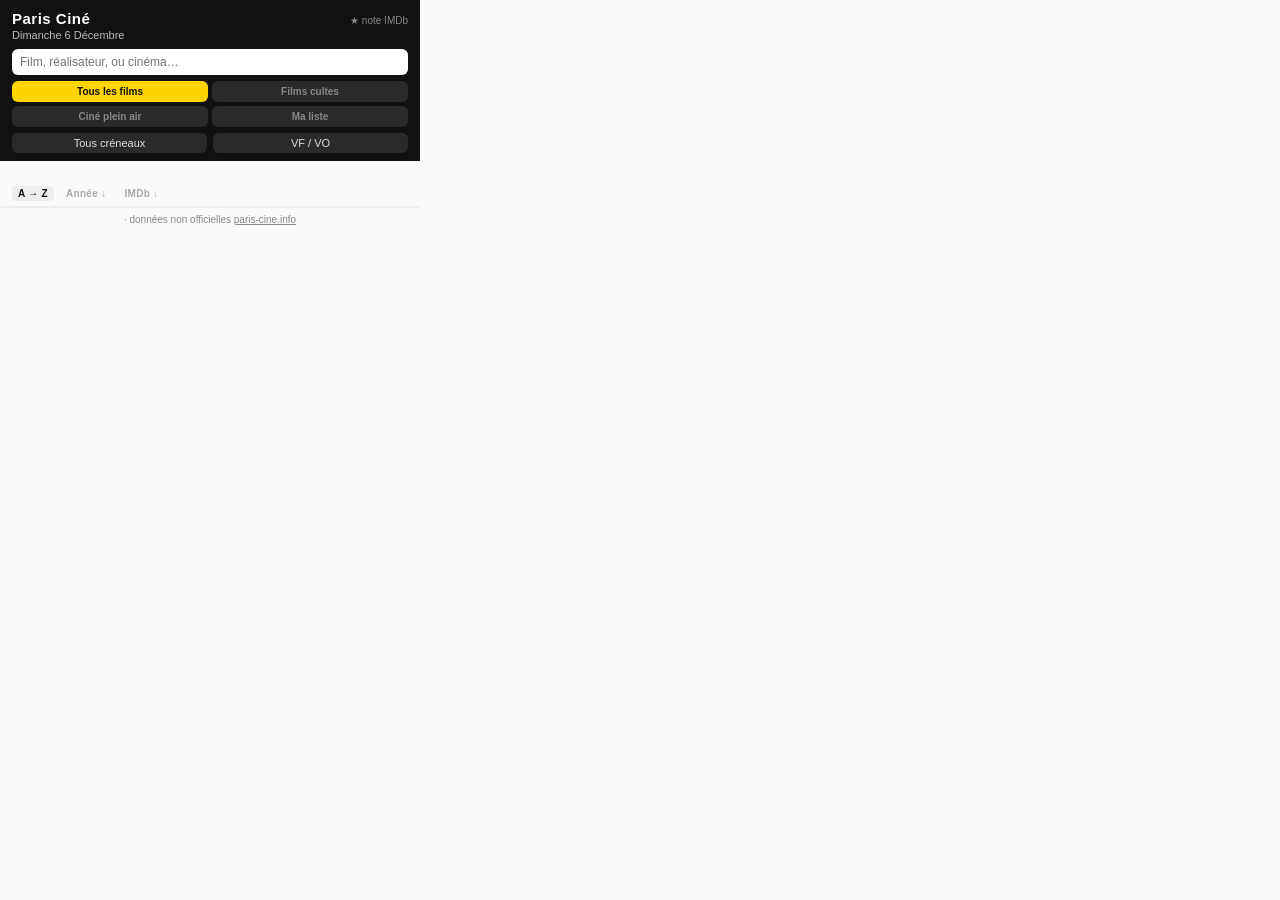
==== popup.html @ 2251f707 "Initial commit — extension + website" ====
<!doctype html>
<html lang="fr">
<head>
<meta charset="utf-8">
<title>Paris Ciné Aujourd'hui</title>
<link rel="stylesheet" href="popup.css">
</head>
<body>
  <header>
    <div id="header-top">
      <h1>Paris Ciné</h1>
      <span id="imdb-legend">★ note IMDb</span>
    </div>
    <div id="date-label"></div>
    <input id="search" type="search" placeholder="Film, réalisateur, ou cinéma…" autocomplete="off">
    <div id="filters">
      <div id="tabs">
        <button class="tab active" data-tab="all">Tous les films</button>
        <button class="tab" data-tab="cultes">Films cultes</button>
        <button class="tab" data-tab="villette">Ciné plein air</button>
        <button class="tab" data-tab="watchlist">Ma liste</button>
      </div>
      <div id="showtime-filters">
        <select id="time-filter">
          <option value="all">Tous créneaux</option>
          <option value="morning">Matin (avant 12h)</option>
          <option value="afternoon">Après-midi (12h–18h)</option>
          <option value="evening">Soir (après 18h)</option>
        </select>
        <select id="version-filter">
          <option value="all">VF / VO</option>
          <option value="vo">VO</option>
          <option value="vf">VF</option>
        </select>
      </div>
    </div>
  </header>
  <div id="status"></div>
  <div id="sort-bar">
    <button class="sort-btn active" data-sort="alpha">A → Z</button>
    <button class="sort-btn" data-sort="year">Année ↓</button>
    <button class="sort-btn" data-sort="imdb">IMDb ↓</button>
  </div>
  <ul id="movie-list"></ul>
  <div id="villette-list"></div>
  <div id="watchlist-list"></div>
  <footer>
    <span id="count-label"></span>
    · <span id="footer-source">données non officielles <a href="https://www.paris-cine.info" target="_blank" rel="noopener">paris-cine.info</a></span>
  </footer>
  <script src="popup.js"></script>
</body>
</html>
---- popup.css ----
* { box-sizing: border-box; }

body {
  margin: 0;
  width: 420px;
  max-height: 620px;
  font-family: -apple-system, "Segoe UI", Roboto, Arial, sans-serif;
  font-size: 13px;
  color: #1a1a1a;
  background: #fafafa;
  display: flex;
  flex-direction: column;
}

header {
  padding: 10px 12px 8px;
  background: #111;
  color: #fff;
  position: sticky;
  top: 0;
  z-index: 1;
}

#header-top {
  display: flex;
  align-items: baseline;
  justify-content: space-between;
}

header h1 {
  margin: 0;
  font-size: 15px;
  letter-spacing: 0.5px;
}

#imdb-legend {
  font-size: 10px;
  color: #888;
}

#date-label {
  font-size: 11px;
  color: #bbb;
  margin: 2px 0 8px;
  text-transform: capitalize;
}

#search {
  width: 100%;
  padding: 6px 8px;
  border: none;
  border-radius: 6px;
  font-size: 12px;
}

#filters {
  display: flex;
  flex-direction: column;
  gap: 6px;
  margin-top: 6px;
}

#tabs {
  display: flex;
  flex-wrap: wrap;
  gap: 4px;
}

.tab {
  flex: 1 0 calc(50% - 2px);
  padding: 5px 4px;
  border: none;
  border-radius: 6px;
  font-size: 10px;
  font-weight: 600;
  cursor: pointer;
  background: #2a2a2a;
  color: #888;
  transition: background 0.15s, color 0.15s;
  white-space: nowrap;
  overflow: hidden;
  text-overflow: ellipsis;
}

.tab.active {
  background: #ffd400;
  color: #111;
}

#showtime-filters {
  display: flex;
  gap: 6px;
}

#time-filter,
#version-filter {
  flex: 1;
  padding: 4px 6px;
  border: none;
  border-radius: 6px;
  font-size: 11px;
  background: #2a2a2a;
  color: #ddd;
  cursor: pointer;
  appearance: none;
  -webkit-appearance: none;
  text-align: center;
}

#status {
  padding: 10px 12px;
  font-size: 12px;
  color: #555;
}

#sort-bar {
  display: flex;
  gap: 6px;
  padding: 5px 12px;
  border-bottom: 1px solid #eee;
  background: #fafafa;
}

.sort-btn {
  background: none;
  border: none;
  cursor: pointer;
  font-size: 10px;
  color: #aaa;
  padding: 2px 6px;
  border-radius: 4px;
  font-weight: 600;
  letter-spacing: 0.3px;
  transition: color 0.15s, background 0.15s;
}

.sort-btn:hover {
  color: #555;
}

.sort-btn.active {
  color: #111;
  background: #eee;
}

#status.error {
  color: #b00020;
}

#movie-list {
  list-style: none;
  margin: 0;
  padding: 0;
  overflow-y: auto;
  flex: 1;
}

.movie {
  display: flex;
  gap: 8px;
  padding: 8px 12px;
  border-bottom: 1px solid #eee;
  cursor: pointer;
}

.movie:hover {
  background: #f0f0f0;
}

.movie.hidden,
.movie.time-hidden {
  display: none;
}

.movie img.poster {
  width: 40px;
  height: 58px;
  object-fit: cover;
  border-radius: 3px;
  background: #ddd;
  flex-shrink: 0;
}

.movie-main {
  flex: 1;
  min-width: 0;
}

.movie-title {
  font-weight: 600;
  line-height: 1.3;
  display: flex;
  align-items: flex-start;
  gap: 4px;
}

.bookmark-btn {
  margin-left: auto;
  background: none;
  border: 1px solid #ccc;
  border-radius: 50%;
  cursor: pointer;
  font-size: 12px;
  line-height: 1;
  color: #888;
  padding: 2px 4px;
  flex-shrink: 0;
  transition: border-color 0.15s, color 0.15s, background 0.15s;
}

.bookmark-btn:hover {
  border-color: #e05;
  color: #e05;
  background: rgba(238, 0, 85, 0.08);
}

.bookmark-btn.bookmarked {
  color: #e05;
  border-color: #e05;
}

.movie-original-title {
  font-style: italic;
  color: #666;
  font-size: 11px;
}

.movie-meta {
  font-size: 11px;
  color: #555;
  margin-top: 2px;
}

.movie-rating {
  display: inline-block;
  margin-left: 6px;
  padding: 1px 5px;
  border-radius: 3px;
  background: #ffd400;
  color: #111;
  font-weight: 600;
  font-size: 10px;
}

.showtime-panel {
  display: none;
  margin-top: 6px;
}

.showtime-panel.open {
  display: block;
}

.day-tabs {
  display: flex;
  flex-wrap: wrap;
  gap: 4px;
  margin-bottom: 5px;
}

.day-tab {
  padding: 2px 8px;
  border: 1px solid #ddd;
  border-radius: 10px;
  background: none;
  font-size: 10px;
  font-weight: 600;
  cursor: pointer;
  color: #777;
  transition: border-color 0.12s, color 0.12s, background 0.12s;
}

.day-tab:hover:not(.active) {
  border-color: #aaa;
  color: #333;
}

.day-tab.active {
  background: #111;
  color: #fff;
  border-color: #111;
}

.showtimes {
  margin: 0;
  padding-left: 0;
  list-style: none;
  font-size: 11px;
}

.showtimes li {
  padding: 3px 0;
  border-top: 1px dashed #ddd;
}

.showtimes a {
  color: #0b5fff;
  text-decoration: none;
}

.showtimes .theatre {
  font-weight: 600;
}

.showtimes .lang-badge {
  font-size: 9px;
  background: #eee;
  border-radius: 3px;
  padding: 0 4px;
  margin-left: 4px;
}

.showtimes .loading,
.showtimes .empty {
  color: #888;
  font-style: italic;
}

#villette-list,
#watchlist-list {
  display: none;
  overflow-y: auto;
  flex: 1;
}

.watchlist-entry {
  padding: 10px 12px;
  border-bottom: 1px solid #eee;
}

.watchlist-title {
  font-weight: 600;
  font-size: 13px;
  display: flex;
  align-items: center;
  gap: 6px;
}

.watchlist-remove {
  margin-left: auto;
  background: none;
  border: 1px solid #ccc;
  border-radius: 50%;
  cursor: pointer;
  font-size: 13px;
  color: #888;
  padding: 1px 5px;
  line-height: 1;
  flex-shrink: 0;
  transition: border-color 0.15s, color 0.15s, background 0.15s;
}

.watchlist-remove:hover {
  border-color: #e00;
  color: #e00;
  background: rgba(220, 0, 0, 0.07);
}

.watchlist-original {
  font-style: italic;
  font-size: 11px;
  color: #666;
  margin-top: 1px;
}

.watchlist-meta {
  font-size: 11px;
  color: #555;
  margin-top: 2px;
}

.watchlist-saved {
  font-size: 10px;
  color: #aaa;
  margin-top: 3px;
}

.watchlist-empty {
  padding: 32px 12px;
  text-align: center;
  color: #aaa;
  font-size: 12px;
  font-style: italic;
}

.villette-date {
  padding: 6px 12px 4px;
  font-size: 10px;
  font-weight: 700;
  text-transform: uppercase;
  letter-spacing: 0.5px;
  color: #888;
  background: #f5f5f5;
  border-bottom: 1px solid #eee;
  position: sticky;
  top: 0;
}

.villette-date.today {
  color: #0b5fff;
  background: #edf2ff;
}

.villette-date.past {
  color: #bbb;
}

.villette-entry {
  display: flex;
  gap: 8px;
  padding: 8px 12px;
  border-bottom: 1px solid #eee;
}

.villette-entry.past {
  opacity: 0.45;
}

.villette-poster {
  width: 40px;
  height: 58px;
  object-fit: cover;
  border-radius: 3px;
  background: #ddd;
  flex-shrink: 0;
}

.villette-info {
  flex: 1;
  min-width: 0;
  display: flex;
  flex-direction: column;
  gap: 2px;
}

.villette-title {
  font-weight: 600;
  font-size: 13px;
  display: flex;
  align-items: center;
  gap: 6px;
  flex-wrap: wrap;
}

.villette-badge {
  font-size: 9px;
  font-weight: 700;
  background: #ffd400;
  color: #111;
  border-radius: 3px;
  padding: 1px 5px;
  flex-shrink: 0;
}

.villette-title a {
  color: #0b5fff;
  text-decoration: none;
}

.villette-title a:hover {
  text-decoration: underline;
}

.villette-meta {
  font-size: 11px;
  color: #666;
}

footer {
  padding: 6px 12px;
  font-size: 10px;
  color: #888;
  border-top: 1px solid #eee;
  text-align: center;
}

footer a {
  color: #888;
}
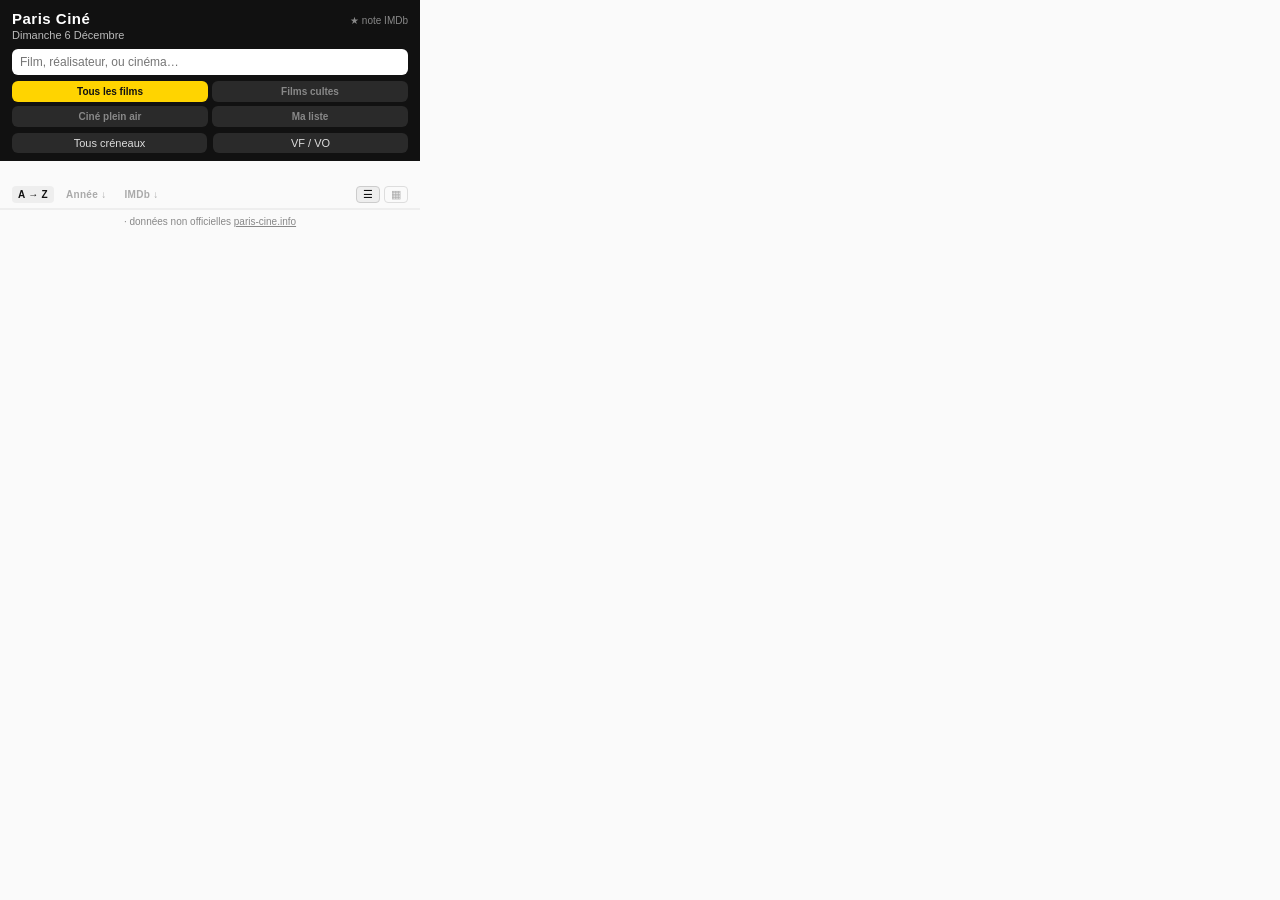
==== commit 1f2daaa9: "Verrouille les filtres au scroll, affiche les séances en direct, ajoute retour en haut, covers watch" ====
--- a/popup.html
+++ b/popup.html
@@ -8,7 +8,7 @@
 <body>
   <header>
     <div id="header-top">
-      <h1>Paris Ciné</h1>
+      <h1 id="brand-title" title="Retour en haut">Paris Ciné</h1>
       <span id="imdb-legend">★ note IMDb</span>
     </div>
     <div id="date-label"></div>
@@ -40,6 +40,10 @@
     <button class="sort-btn active" data-sort="alpha">A → Z</button>
     <button class="sort-btn" data-sort="year">Année ↓</button>
     <button class="sort-btn" data-sort="imdb">IMDb ↓</button>
+    <div id="view-toggle">
+      <button class="view-btn active" data-view="list" title="Vue liste">☰</button>
+      <button class="view-btn" data-view="grid" title="Vue grille">▦</button>
+    </div>
   </div>
   <ul id="movie-list"></ul>
   <div id="villette-list"></div>
@@ -48,6 +52,7 @@
     <span id="count-label"></span>
     · <span id="footer-source">données non officielles <a href="https://www.paris-cine.info" target="_blank" rel="noopener">paris-cine.info</a></span>
   </footer>
+  <button id="back-to-top" title="Retour en haut" aria-label="Retour en haut">↑</button>
   <script src="popup.js"></script>
 </body>
 </html>
--- a/popup.css
+++ b/popup.css
@@ -4,12 +4,14 @@
   margin: 0;
   width: 420px;
   max-height: 620px;
+  overflow: hidden;
   font-family: -apple-system, "Segoe UI", Roboto, Arial, sans-serif;
   font-size: 13px;
   color: #1a1a1a;
   background: #fafafa;
   display: flex;
   flex-direction: column;
+  position: relative;
 }
 
 header {
@@ -31,6 +33,7 @@
   margin: 0;
   font-size: 15px;
   letter-spacing: 0.5px;
+  cursor: pointer;
 }
 
 #imdb-legend {
@@ -153,6 +156,7 @@
   padding: 0;
   overflow-y: auto;
   flex: 1;
+  min-height: 0;
 }
 
 .movie {
@@ -160,7 +164,6 @@
   gap: 8px;
   padding: 8px 12px;
   border-bottom: 1px solid #eee;
-  cursor: pointer;
 }
 
 .movie:hover {
@@ -181,6 +184,17 @@
   flex-shrink: 0;
 }
 
+.poster-loading {
+  background: linear-gradient(90deg, #e2e2e2 25%, #f0f0f0 37%, #e2e2e2 63%);
+  background-size: 400% 100%;
+  animation: poster-shimmer 1.4s ease infinite;
+}
+
+@keyframes poster-shimmer {
+  0%   { background-position: 100% 50%; }
+  100% { background-position: 0 50%; }
+}
+
 .movie-main {
   flex: 1;
   min-width: 0;
@@ -321,11 +335,28 @@
   display: none;
   overflow-y: auto;
   flex: 1;
+  min-height: 0;
 }
 
 .watchlist-entry {
+  display: flex;
+  gap: 8px;
   padding: 10px 12px;
   border-bottom: 1px solid #eee;
+}
+
+.watchlist-entry img.poster {
+  width: 40px;
+  height: 58px;
+  object-fit: cover;
+  border-radius: 3px;
+  background: #ddd;
+  flex-shrink: 0;
+}
+
+.watchlist-main {
+  flex: 1;
+  min-width: 0;
 }
 
 .watchlist-title {
@@ -466,6 +497,89 @@
   color: #666;
 }
 
+#movie-list.grid-view,
+#watchlist-list.grid-view {
+  display: grid;
+  grid-template-columns: repeat(auto-fill, minmax(78px, 1fr));
+  gap: 8px;
+  padding: 10px;
+}
+
+#movie-list.grid-view .movie,
+#watchlist-list.grid-view .watchlist-entry {
+  position: relative;
+  display: block;
+  padding: 0;
+  border-bottom: none;
+  aspect-ratio: 2 / 3;
+  border-radius: 6px;
+  overflow: hidden;
+}
+
+#movie-list.grid-view .movie:hover,
+#watchlist-list.grid-view .watchlist-entry:hover {
+  background: none;
+}
+
+#movie-list.grid-view .movie.hidden,
+#movie-list.grid-view .movie.time-hidden {
+  display: none;
+}
+
+#movie-list.grid-view .movie img.poster,
+#watchlist-list.grid-view .watchlist-entry img.poster {
+  width: 100%;
+  height: 100%;
+  border-radius: 6px;
+}
+
+#movie-list.grid-view .movie-main,
+#watchlist-list.grid-view .watchlist-main {
+  position: absolute;
+  inset: 0;
+  display: flex;
+  flex-direction: column;
+  justify-content: flex-end;
+  padding: 6px;
+  background: linear-gradient(to top, rgba(0, 0, 0, 0.9) 0%, rgba(0, 0, 0, 0.6) 55%, transparent 100%);
+  color: #fff;
+  opacity: 0;
+  overflow-y: auto;
+  transition: opacity 0.15s;
+}
+
+#movie-list.grid-view .movie:hover .movie-main,
+#watchlist-list.grid-view .watchlist-entry:hover .watchlist-main {
+  opacity: 1;
+}
+
+#movie-list.grid-view .movie-title,
+#movie-list.grid-view .movie-original-title,
+#movie-list.grid-view .movie-meta,
+#watchlist-list.grid-view .watchlist-title,
+#watchlist-list.grid-view .watchlist-original,
+#watchlist-list.grid-view .watchlist-meta,
+#watchlist-list.grid-view .watchlist-saved {
+  color: #fff;
+  font-size: 10px;
+}
+
+#movie-list.grid-view .showtime-panel,
+#watchlist-list.grid-view .showtime-panel {
+  font-size: 10px;
+}
+
+#movie-list.grid-view .day-tab,
+#watchlist-list.grid-view .day-tab {
+  color: #ddd;
+  border-color: rgba(255, 255, 255, 0.35);
+}
+
+#movie-list.grid-view .showtimes a,
+#watchlist-list.grid-view .showtimes a {
+  color: #8fc0ff;
+}
+
 footer {
   padding: 6px 12px;
   font-size: 10px;
@@ -477,3 +591,63 @@
 footer a {
   color: #888;
 }
+
+#back-to-top {
+  position: fixed;
+  right: 14px;
+  bottom: 14px;
+  width: 34px;
+  height: 34px;
+  border-radius: 50%;
+  border: none;
+  background: #ffd400;
+  color: #111;
+  font-size: 16px;
+  font-weight: 700;
+  line-height: 1;
+  cursor: pointer;
+  box-shadow: 0 2px 8px rgba(0, 0, 0, 0.3);
+  display: none;
+  align-items: center;
+  justify-content: center;
+  z-index: 5;
+  opacity: 0.92;
+  transition: opacity 0.15s, transform 0.15s;
+}
+
+#back-to-top:hover {
+  opacity: 1;
+  transform: translateY(-1px);
+}
+
+#back-to-top.visible {
+  display: flex;
+}
+
+#view-toggle {
+  display: flex;
+  gap: 4px;
+  margin-left: auto;
+}
+
+.view-btn {
+  background: none;
+  border: 1px solid #ddd;
+  border-radius: 4px;
+  cursor: pointer;
+  font-size: 11px;
+  color: #aaa;
+  padding: 1px 6px;
+  transition: color 0.15s, border-color 0.15s, background 0.15s;
+}
+
+.view-btn:hover {
+  color: #555;
+  border-color: #bbb;
+}
+
+.view-btn.active {
+  color: #111;
+  background: #eee;
+  border-color: #ccc;
+}
